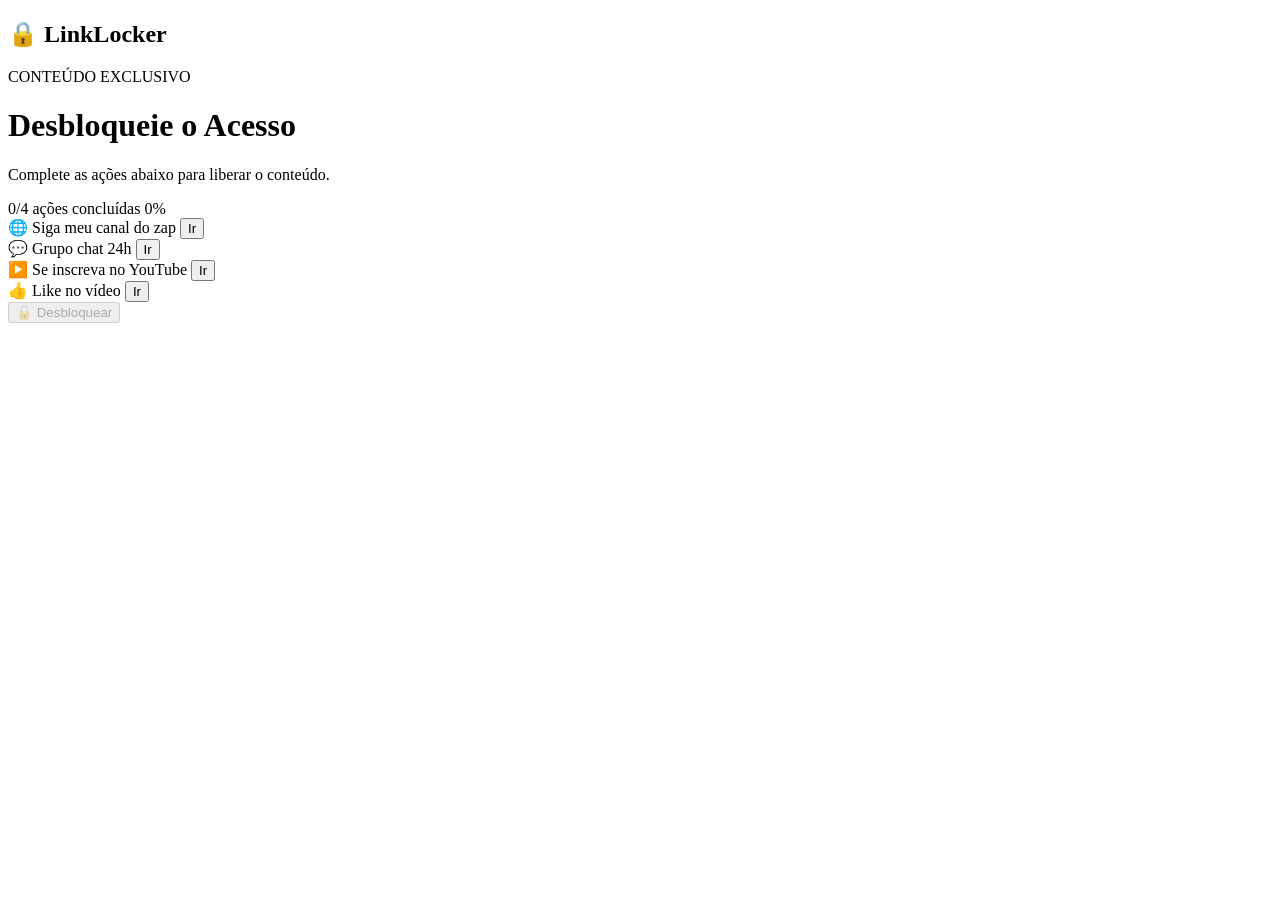
==== index.html @ 8741ec74 "Create index.html" ====
<!DOCTYPE html>
<html lang="pt-br">
<head>
  <meta charset="UTF-8">
  <title>Desbloqueie o Acesso</title>
  <link rel="stylesheet" href="style.css">
</head>
<body>

<header>
  <h2>🔒 LinkLocker</h2>
</header>

<main>
  <span class="tag">CONTEÚDO EXCLUSIVO</span>
  <h1>Desbloqueie o Acesso</h1>
  <p>Complete as ações abaixo para liberar o conteúdo.</p>

  <div class="box">
    <div class="progress-text">
      <span id="progressText">0/4 ações concluídas</span>
      <span id="percent">0%</span>
    </div>
    <div class="progress-bar">
      <div id="progress"></div>
    </div>

    <!-- AÇÕES -->
    <div class="task">
      <span>🌐 Siga meu canal do zap</span>
      <button onclick="complete(1, 'https://whatsapp.com/channel/0029VbC7FWcJENxsIOsndS15')">Ir</button>
    </div>

    <div class="task">
      <span>💬 Grupo chat 24h</span>
      <button onclick="complete(2, 'https://chat.whatsapp.com/JRp7UwHFhfPIFokS5iGre9')">Ir</button>
    </div>

    <div class="task">
      <span>▶️ Se inscreva no YouTube</span>
      <button onclick="complete(3, 'https://www.youtube.com/@Vortex-Ofc1')">Ir</button>
    </div>

    <div class="task">
      <span>👍 Like no vídeo</span>
      <button onclick="complete(4, 'https://youtu.be/mTE6soYWmfA?si=QrxFGwEoCM00I-Kh')">Ir</button>
    </div>

    <div class="unlock">
      <button id="unlockBtn" disabled onclick="unlock()">🔓 Desbloquear</button>
    </div>

  </div>
</main>

<script src="script.js"></script>
</body>
</html>
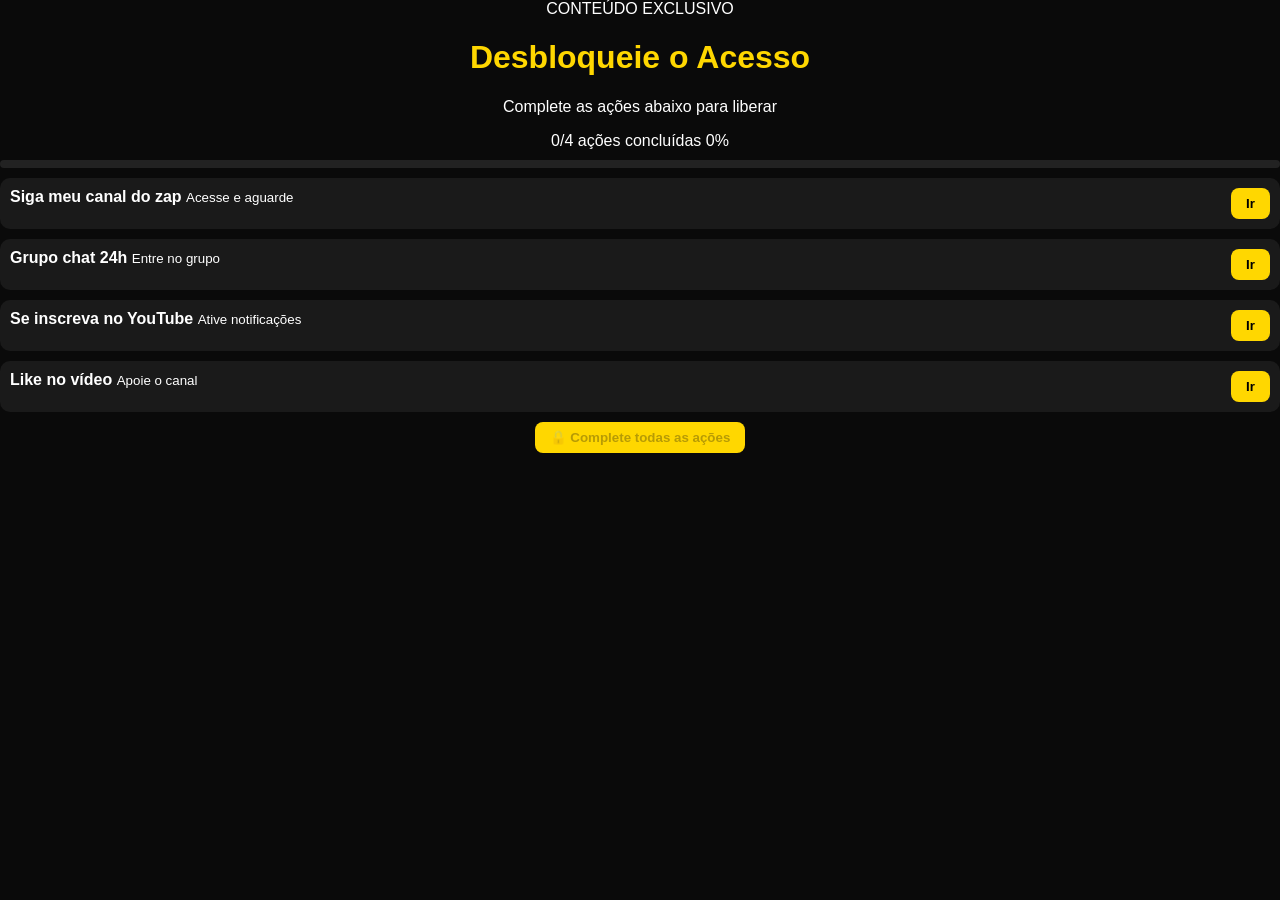
==== commit 587f70a4: "Update index.html" ====
--- a/index.html
+++ b/index.html
@@ -1,57 +1,71 @@
 <!DOCTYPE html>
 <html lang="pt-br">
 <head>
-  <meta charset="UTF-8">
-  <title>Desbloqueie o Acesso</title>
-  <link rel="stylesheet" href="style.css">
+<meta charset="UTF-8">
+<title>Desbloquear</title>
+<link rel="stylesheet" href="style.css">
 </head>
 <body>
 
-<header>
-  <h2>🔒 LinkLocker</h2>
-</header>
+<div class="container">
 
-<main>
-  <span class="tag">CONTEÚDO EXCLUSIVO</span>
-  <h1>Desbloqueie o Acesso</h1>
-  <p>Complete as ações abaixo para liberar o conteúdo.</p>
+  <div class="top">
+    <span class="badge">CONTEÚDO EXCLUSIVO</span>
+    <h1>Desbloqueie o Acesso</h1>
+    <p>Complete as ações abaixo para liberar</p>
+  </div>
 
-  <div class="box">
-    <div class="progress-text">
+  <div class="card">
+
+    <div class="progress-info">
       <span id="progressText">0/4 ações concluídas</span>
       <span id="percent">0%</span>
     </div>
+
     <div class="progress-bar">
       <div id="progress"></div>
     </div>
 
     <!-- AÇÕES -->
-    <div class="task">
-      <span>🌐 Siga meu canal do zap</span>
-      <button onclick="complete(1, 'https://whatsapp.com/channel/0029VbC7FWcJENxsIOsndS15')">Ir</button>
+    <div class="task" id="task1">
+      <div>
+        <b>Siga meu canal do zap</b>
+        <small>Acesse e aguarde</small>
+      </div>
+      <button onclick="complete(1,'https://whatsapp.com/channel/0029VbC7FWcJENxsIOsndS15')">Ir</button>
     </div>
 
-    <div class="task">
-      <span>💬 Grupo chat 24h</span>
-      <button onclick="complete(2, 'https://chat.whatsapp.com/JRp7UwHFhfPIFokS5iGre9')">Ir</button>
+    <div class="task" id="task2">
+      <div>
+        <b>Grupo chat 24h</b>
+        <small>Entre no grupo</small>
+      </div>
+      <button onclick="complete(2,'https://chat.whatsapp.com/JRp7UwHFhfPIFokS5iGre9')">Ir</button>
     </div>
 
-    <div class="task">
-      <span>▶️ Se inscreva no YouTube</span>
-      <button onclick="complete(3, 'https://www.youtube.com/@Vortex-Ofc1')">Ir</button>
+    <div class="task" id="task3">
+      <div>
+        <b>Se inscreva no YouTube</b>
+        <small>Ative notificações</small>
+      </div>
+      <button onclick="complete(3,'https://www.youtube.com/@Vortex-Ofc1')">Ir</button>
     </div>
 
-    <div class="task">
-      <span>👍 Like no vídeo</span>
-      <button onclick="complete(4, 'https://youtu.be/mTE6soYWmfA?si=QrxFGwEoCM00I-Kh')">Ir</button>
+    <div class="task" id="task4">
+      <div>
+        <b>Like no vídeo</b>
+        <small>Apoie o canal</small>
+      </div>
+      <button onclick="complete(4,'https://youtu.be/mTE6soYWmfA?si=QrxFGwEoCM00I-Kh')">Ir</button>
     </div>
 
-    <div class="unlock">
-      <button id="unlockBtn" disabled onclick="unlock()">🔓 Desbloquear</button>
-    </div>
+    <button id="unlockBtn" class="unlock" disabled onclick="unlock()">
+      🔒 Complete todas as ações
+    </button>
 
   </div>
-</main>
+
+</div>
 
 <script src="script.js"></script>
 </body>
--- a/style.css
+++ b/style.css
@@ -0,0 +1,81 @@
+body {
+  margin: 0;
+  font-family: Arial;
+  background: #0a0a0a;
+  color: white;
+  text-align: center;
+}
+
+header {
+  padding: 15px;
+  border-bottom: 1px solid #222;
+}
+
+.tag {
+  background: #111;
+  color: gold;
+  padding: 5px 15px;
+  border-radius: 20px;
+  font-size: 12px;
+}
+
+h1 {
+  color: gold;
+}
+
+.box {
+  margin: 30px auto;
+  width: 400px;
+  background: #111;
+  padding: 20px;
+  border-radius: 15px;
+  box-shadow: 0 0 20px rgba(255,255,0,0.1);
+}
+
+.progress-text {
+  display: flex;
+  justify-content: space-between;
+  font-size: 14px;
+}
+
+.progress-bar {
+  height: 8px;
+  background: #222;
+  border-radius: 10px;
+  margin: 10px 0;
+}
+
+#progress {
+  height: 100%;
+  width: 0%;
+  background: gold;
+  border-radius: 10px;
+}
+
+.task {
+  background: #1a1a1a;
+  margin: 10px 0;
+  padding: 10px;
+  border-radius: 10px;
+  display: flex;
+  justify-content: space-between;
+}
+
+button {
+  background: gold;
+  border: none;
+  padding: 8px 15px;
+  border-radius: 8px;
+  cursor: pointer;
+  font-weight: bold;
+}
+
+.unlock button {
+  width: 100%;
+  margin-top: 15px;
+  background: gray;
+}
+
+.unlock button.active {
+  background: gold;
+}
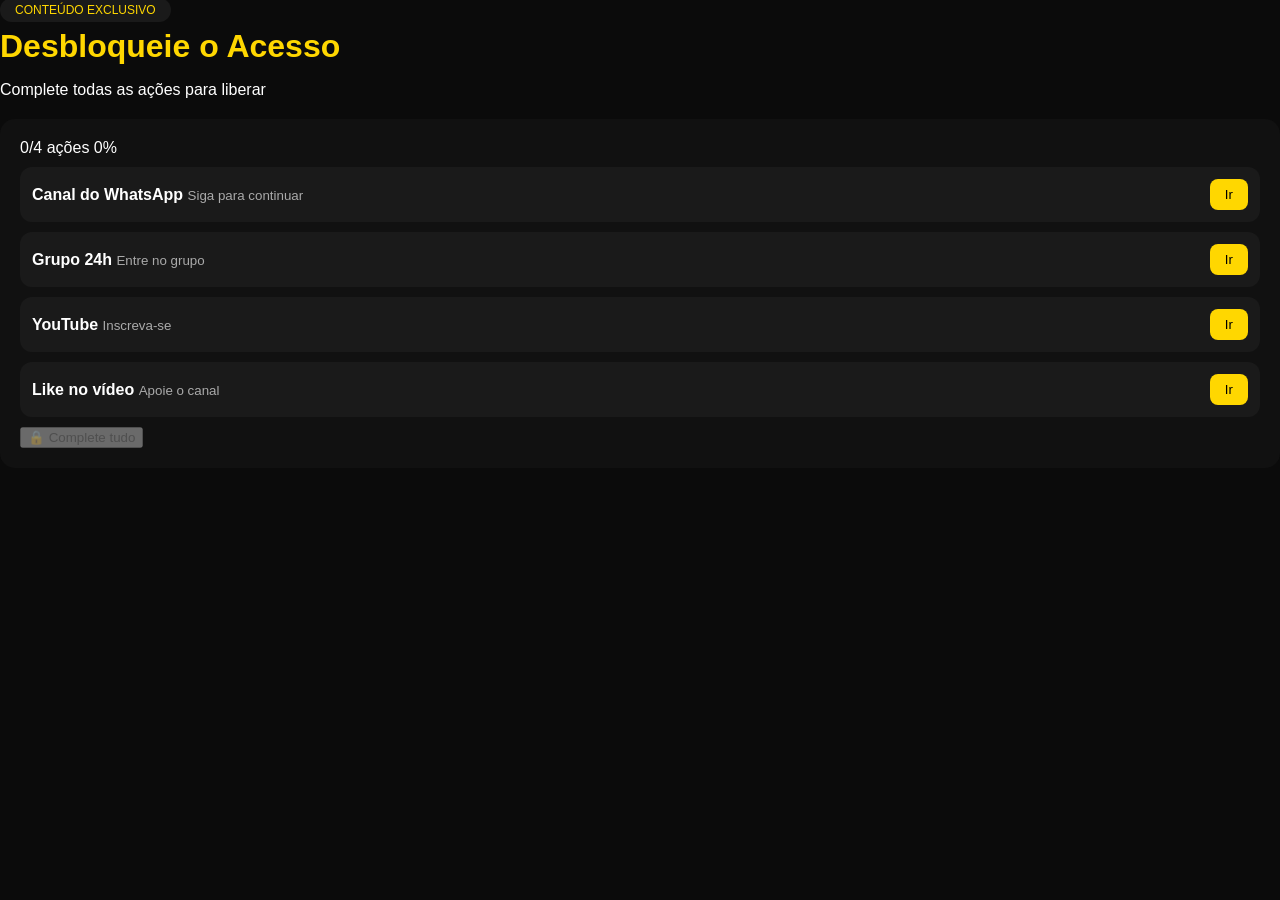
==== commit e027e6dd: "Update index.html" ====
--- a/index.html
+++ b/index.html
@@ -2,68 +2,68 @@
 <html lang="pt-br">
 <head>
 <meta charset="UTF-8">
-<title>Desbloquear</title>
+<title>Vortex Unlock</title>
 <link rel="stylesheet" href="style.css">
 </head>
 <body>
 
-<div class="container">
+<div class="wrapper">
 
-  <div class="top">
-    <span class="badge">CONTEÚDO EXCLUSIVO</span>
-    <h1>Desbloqueie o Acesso</h1>
-    <p>Complete as ações abaixo para liberar</p>
+<div class="header">
+  <span class="badge">CONTEÚDO EXCLUSIVO</span>
+  <h1>Desbloqueie o Acesso</h1>
+  <p>Complete todas as ações para liberar</p>
+</div>
+
+<div class="card">
+
+  <div class="progress-top">
+    <span id="txt">0/4 ações</span>
+    <span id="pct">0%</span>
   </div>
 
-  <div class="card">
+  <div class="bar">
+    <div id="barFill"></div>
+  </div>
 
-    <div class="progress-info">
-      <span id="progressText">0/4 ações concluídas</span>
-      <span id="percent">0%</span>
+  <!-- TASKS -->
+  <div class="task" id="t1">
+    <div>
+      <b>Canal do WhatsApp</b>
+      <small>Siga para continuar</small>
     </div>
+    <button onclick="go(1,'https://whatsapp.com/channel/0029VbC7FWcJENxsIOsndS15')">Ir</button>
+  </div>
 
-    <div class="progress-bar">
-      <div id="progress"></div>
+  <div class="task" id="t2">
+    <div>
+      <b>Grupo 24h</b>
+      <small>Entre no grupo</small>
     </div>
+    <button onclick="go(2,'https://chat.whatsapp.com/JRp7UwHFhfPIFokS5iGre9')">Ir</button>
+  </div>
 
-    <!-- AÇÕES -->
-    <div class="task" id="task1">
-      <div>
-        <b>Siga meu canal do zap</b>
-        <small>Acesse e aguarde</small>
-      </div>
-      <button onclick="complete(1,'https://whatsapp.com/channel/0029VbC7FWcJENxsIOsndS15')">Ir</button>
+  <div class="task" id="t3">
+    <div>
+      <b>YouTube</b>
+      <small>Inscreva-se</small>
     </div>
+    <button onclick="go(3,'https://www.youtube.com/@Vortex-Ofc1')">Ir</button>
+  </div>
 
-    <div class="task" id="task2">
-      <div>
-        <b>Grupo chat 24h</b>
-        <small>Entre no grupo</small>
-      </div>
-      <button onclick="complete(2,'https://chat.whatsapp.com/JRp7UwHFhfPIFokS5iGre9')">Ir</button>
+  <div class="task" id="t4">
+    <div>
+      <b>Like no vídeo</b>
+      <small>Apoie o canal</small>
     </div>
+    <button onclick="go(4,'https://youtu.be/mTE6soYWmfA?si=QrxFGwEoCM00I-Kh')">Ir</button>
+  </div>
 
-    <div class="task" id="task3">
-      <div>
-        <b>Se inscreva no YouTube</b>
-        <small>Ative notificações</small>
-      </div>
-      <button onclick="complete(3,'https://www.youtube.com/@Vortex-Ofc1')">Ir</button>
-    </div>
+  <button id="unlock" disabled onclick="openPage()">
+    🔒 Complete tudo
+  </button>
 
-    <div class="task" id="task4">
-      <div>
-        <b>Like no vídeo</b>
-        <small>Apoie o canal</small>
-      </div>
-      <button onclick="complete(4,'https://youtu.be/mTE6soYWmfA?si=QrxFGwEoCM00I-Kh')">Ir</button>
-    </div>
-
-    <button id="unlockBtn" class="unlock" disabled onclick="unlock()">
-      🔒 Complete todas as ações
-    </button>
-
-  </div>
+</div>
 
 </div>
 
--- a/style.css
+++ b/style.css
@@ -1,18 +1,21 @@
 body {
   margin: 0;
   font-family: Arial;
-  background: #0a0a0a;
+  background: #0b0b0b;
   color: white;
+}
+
+.container {
+  width: 420px;
+  margin: 50px auto;
+}
+
+.top {
   text-align: center;
 }
 
-header {
-  padding: 15px;
-  border-bottom: 1px solid #222;
-}
-
-.tag {
-  background: #111;
+.badge {
+  background: #1a1a1a;
   color: gold;
   padding: 5px 15px;
   border-radius: 20px;
@@ -21,18 +24,17 @@
 
 h1 {
   color: gold;
+  margin: 10px 0;
 }
 
-.box {
-  margin: 30px auto;
-  width: 400px;
+.card {
   background: #111;
   padding: 20px;
   border-radius: 15px;
-  box-shadow: 0 0 20px rgba(255,255,0,0.1);
+  margin-top: 20px;
 }
 
-.progress-text {
+.progress-info {
   display: flex;
   justify-content: space-between;
   font-size: 14px;
@@ -50,32 +52,55 @@
   width: 0%;
   background: gold;
   border-radius: 10px;
+  transition: 0.3s;
 }
 
 .task {
   background: #1a1a1a;
   margin: 10px 0;
-  padding: 10px;
-  border-radius: 10px;
+  padding: 12px;
+  border-radius: 12px;
   display: flex;
   justify-content: space-between;
+  align-items: center;
+  transition: 0.3s;
 }
 
-button {
+.task small {
+  color: #aaa;
+}
+
+.task button {
   background: gold;
   border: none;
   padding: 8px 15px;
   border-radius: 8px;
   cursor: pointer;
-  font-weight: bold;
 }
 
-.unlock button {
+.task.done {
+  background: #0f2e1c;
+  border: 1px solid #00ff88;
+}
+
+.task.done button {
+  background: #00ff88;
+  color: black;
+}
+
+.unlock {
   width: 100%;
   margin-top: 15px;
-  background: gray;
+  padding: 12px;
+  border-radius: 10px;
+  border: none;
+  background: #333;
+  color: #999;
+  cursor: not-allowed;
 }
 
-.unlock button.active {
+.unlock.active {
   background: gold;
+  color: black;
+  cursor: pointer;
 }
